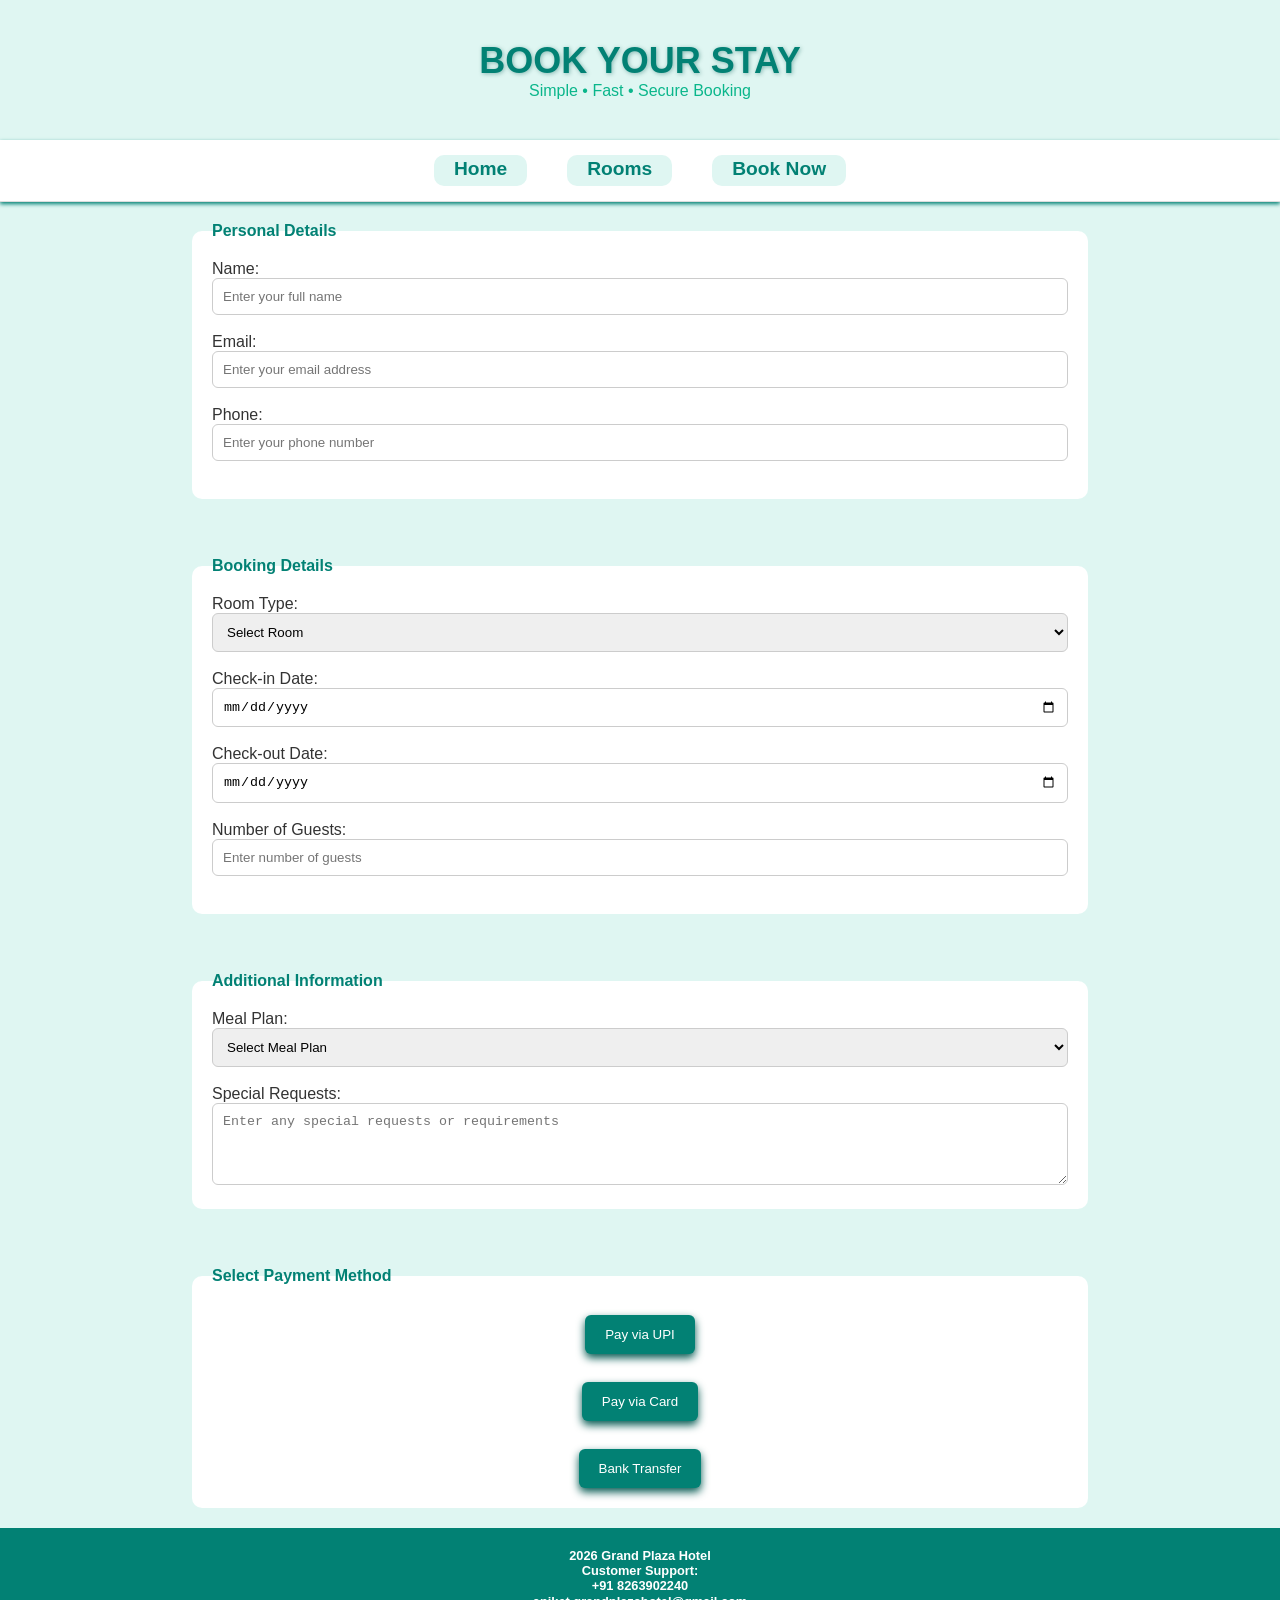
==== BookNow.html @ 39febfa0 "Copied All Files From Mode 2" ====
<!DOCTYPE html>
<html>
<head>
    <meta charset="UTF-8">
    <meta name="viewport" content="width=device-width, initial-scale=1.0">
    <title>Book Now - Grand Plaza Hotel</title>
    <link rel="stylesheet" href="Mainstyle.css">
</head>
<body bgcolor="#F5F7FA">
    <div align="center">
        <h1><font color="#028174">BOOK YOUR STAY</font></h1>
        <p><font color="#0AB68B">Simple • Fast • Secure Booking</font></p>
    </div>

    <nav class="navbar">
        <a href="index.html">Home</a>
        <a href="rooms.html">Rooms</a>
        <a href="BookNow.html">Book Now</a>
    </nav>

    <form> 
        
        <fieldset>
            <legend><b><font color="#028174">Personal Details</font></b></legend>
            <label>Name: </label><br>
            <input type="text" placeholder="Enter your full name" required><br><br>
            <label>Email: </label><br>
            <input type="email" placeholder="Enter your email address" required><br><br>
            <label>Phone: </label><br>
            <input type="tel" placeholder="Enter your phone number" required><br><br>
        </fieldset>
        <br>
        <fieldset>
            <legend><b><font color="#028174">Booking Details</font></b></legend>
            <label>Room Type: </label><br>
            <select required>
                <option value="">Select Room</option>
                <option>Deluxe - ₹3000 / night</option>
                <option>Executive - ₹5000 / night</option>
                <option>Suite - ₹8000 / night</option>
            </select><br><br>
            <label>Check-in Date: </label><br>
            <input type="date" required><br><br>
            <label>Check-out Date: </label><br>
            <input type="date" required><br><br>
            <label>Number of Guests: </label><br>
            <input type="number" min="1" max="5" placeholder="Enter number of guests" required><br><br>
        </fieldset>
        <br>
        <fieldset>
            <legend><b><font color="#028174">Additional Information</font></b></legend>
            <label>Meal Plan: </label><br>
            <select required>
                <option value="">Select Meal Plan</option>
                <option>Breakfast Only</option>
                <option>Breakfast & Dinner</option>
                <option>Breakfast, Lunch & Dinner</option>
            </select><br><br>
            <label>Special Requests: </label><br>
            <textarea rows="4" cols="30" placeholder="Enter any special requests or requirements" required ></textarea><br>
        </fieldset>
        <br>
        <fieldset>
            <legend><b><font color="#028174">Select Payment Method</font></b></legend>
            <div align="center">
                <button type="submit" formaction="upi.html">Pay via UPI</button><br><br>
                <button type="submit" formaction="card.html">Pay via Card</button><br><br>
                <button type="submit" formaction="netbanking.html">Bank Transfer</button>
            </div>
        </fieldset>
    </form>
    <footer align="center">
        <p>2026 Grand Plaza Hotel</p>
        <p>Customer Support:</p>
        <p>+91 8263902240</p>
        <p>aniket.grandplazahotel@gmail.com</p>
    </footer>

</body>
</html>
---- Mainstyle.css ----
*{
    margin:0;
    padding:0;
    box-sizing: border-box;
}
body{
    font-family:"Segoe UI",sans-serif;
    background:#dff6f2;
    color:#333;
    opacity: 0;
    transform: translateY(8px);
    animation: smoothLoad 0.5s ease forwards;
}
@keyframes smoothLoad {
    to {
        opacity: 1;
        transform: translateY(0);
    }
}
body>div{
    padding:40px 60px;
}
.navbar{
    display:flex;
    justify-content:center;
    gap:40px;
    background:#fff;
    padding:15px;
    border-bottom:1px solid #ddd;
    box-shadow: #028174 0px 2px 4px;
}
.navbar a{
    text-decoration:none;
    color:#028174;
    font-weight:bold;
    font-size: 120%;
    background-color: #dff6f2;
    padding-left: 20px;
    padding-right: 20px;
    padding-top: 3px;
    padding-bottom: 6px;
    border-radius: 10px;
}
hr{
    height: 3px;
    background-color: #028174;
    margin-left: 30px;
    margin-right: 30px;
}
h1{
    font-size:36px;
    text-shadow: #005d5365 1px 1px 4.5px;
}
h2{
    color:#028174;
    margin-bottom:10px;
}
img{
    width:100%;
    height:220px;
    object-fit:cover;
    border-radius:8px;
    box-shadow:0 4px 10px rgba(0,0,0,0.08);
}
.gallery{
    display:grid;
    grid-template-columns:repeat(2,1fr);
    gap:15px;
    max-width:800px;
    margin:auto;
}
.gallery img{
    width:100%;
    aspect-ratio:1/1;
    object-fit:cover;
    border-radius:10px;
    box-shadow:0 4px 10px rgba(0,0,0,0.08);
}
.room-highlight{
    display:grid;
    grid-template-columns:repeat(3,1fr);
    gap:15px;
    max-width:900px;
    margin-bottom: 20px;
}
.room-highlight img{
    width:100%;
    height:200px;
    object-fit:cover;
    border-radius:10px;
    box-shadow:0 4px 10px rgba(0,0,0,0.08);
}
footer{
    background:#028174;
    color: #fff;
    padding:20px;
    text-align:center;
    font-size: 80%;
    line-height: 1.2;
    font-weight: 600;
}
button,input[type="submit"]{
    margin-top: 10px;
    background:#028174;
    color:#fff;
    padding:12px 20px;
    border-radius:6px;
    border:none;
    cursor:pointer;
    box-shadow:0 4px 8px #045951;
}
.facilities{
    display:grid;
    grid-template-columns:repeat(3,1fr);
    gap:25px;
}
.card{
    background:#fff;
    padding:20px;
    border-radius:10px;
    box-shadow:0 4px 10px rgba(0,0,0,0.08);
}
.room-card{
    background:#fff;
    border-radius:12px;
    margin:20px auto;
    padding:20px;
    max-width:900px;
    box-shadow:0 5px 12px rgba(0,0,0,0.1);
}
.room-info{
    margin-top:12px;
    line-height:1.5;
}
.room-info h2{
    margin-bottom:6px;
    font-size: 150%; 
}
.room-info p{
    font-size: 120%; 
    margin:6px 0;
}
.room-info p b{
    font-size: 120%; 
    color:#028174;
}
.room-info ul{
    margin:8px 0;
    padding-left:18px;
    font-size: 120%; 
}
.room-info button{
    font-size: 120%; 
    margin-top:20px;
}
fieldset{
    background:#fff;
    border:none;
    padding:20px;
    border-radius:10px;
    margin-bottom:20px;
    margin:20px auto;
    width: 70%;
}
input,select,textarea{
    width:100%;
    padding:10px;
    border-radius:6px;
    border:1px solid #ccc;
}
.qr-box{
    display:flex;
    justify-content:center;
    margin:20px 0;
}
.qr-box img{
    width:220px;
    height:220px;
    object-fit:contain;
    background:#fff;
    padding:10px;
    border-radius:12px;
    box-shadow:0 4px 10px rgba(0,0,0,0.1);
}
.carousel {
    overflow: hidden;
    width: 100%;
    border-radius: 10px;
}
.slides {
    display: flex;
    width: 300%;
    animation: slide 70s infinite;
}
.slides img {
    width: 400px;
    flex-shrink: 0;
}
@keyframes slide {
    0%   { transform: translateX(0); }
    100% { transform: translateX(-800px); }
    00% { transform: translateX(0px); }
}
button:hover{
    background:#0AB68B;
}
.navbar a:hover{
    color:#0AB68B;
}
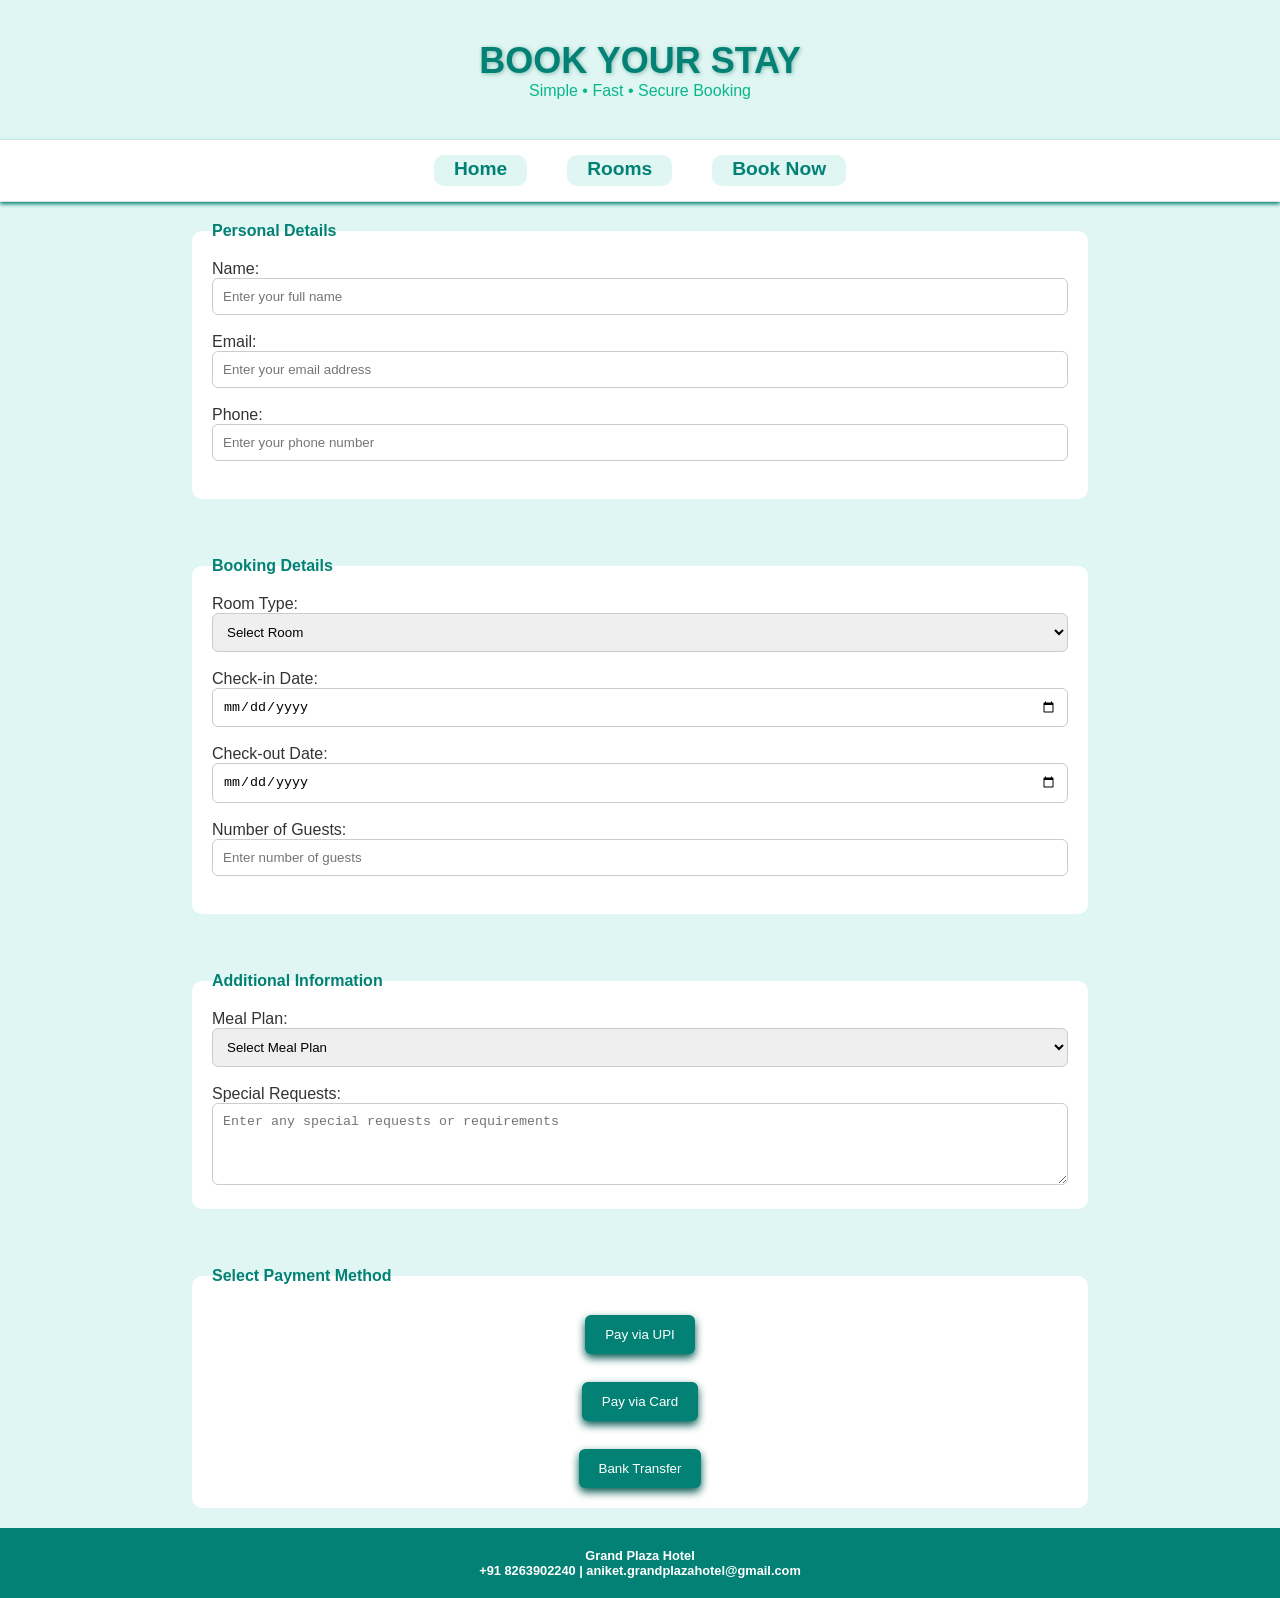
==== commit 21767862: "refactor footer section for improved styling and consistency" ====
--- a/BookNow.html
+++ b/BookNow.html
@@ -69,11 +69,10 @@
             </div>
         </fieldset>
     </form>
-    <footer align="center">
-        <p>2026 Grand Plaza Hotel</p>
-        <p>Customer Support:</p>
-        <p>+91 8263902240</p>
-        <p>aniket.grandplazahotel@gmail.com</p>
+    
+    <footer class="bg-success text-white text-center p-4">
+        <p class="mb-1 fw-bold">Grand Plaza Hotel</p>
+        <p class="mb-0">+91 8263902240 | aniket.grandplazahotel@gmail.com</p>
     </footer>
 
 </body>
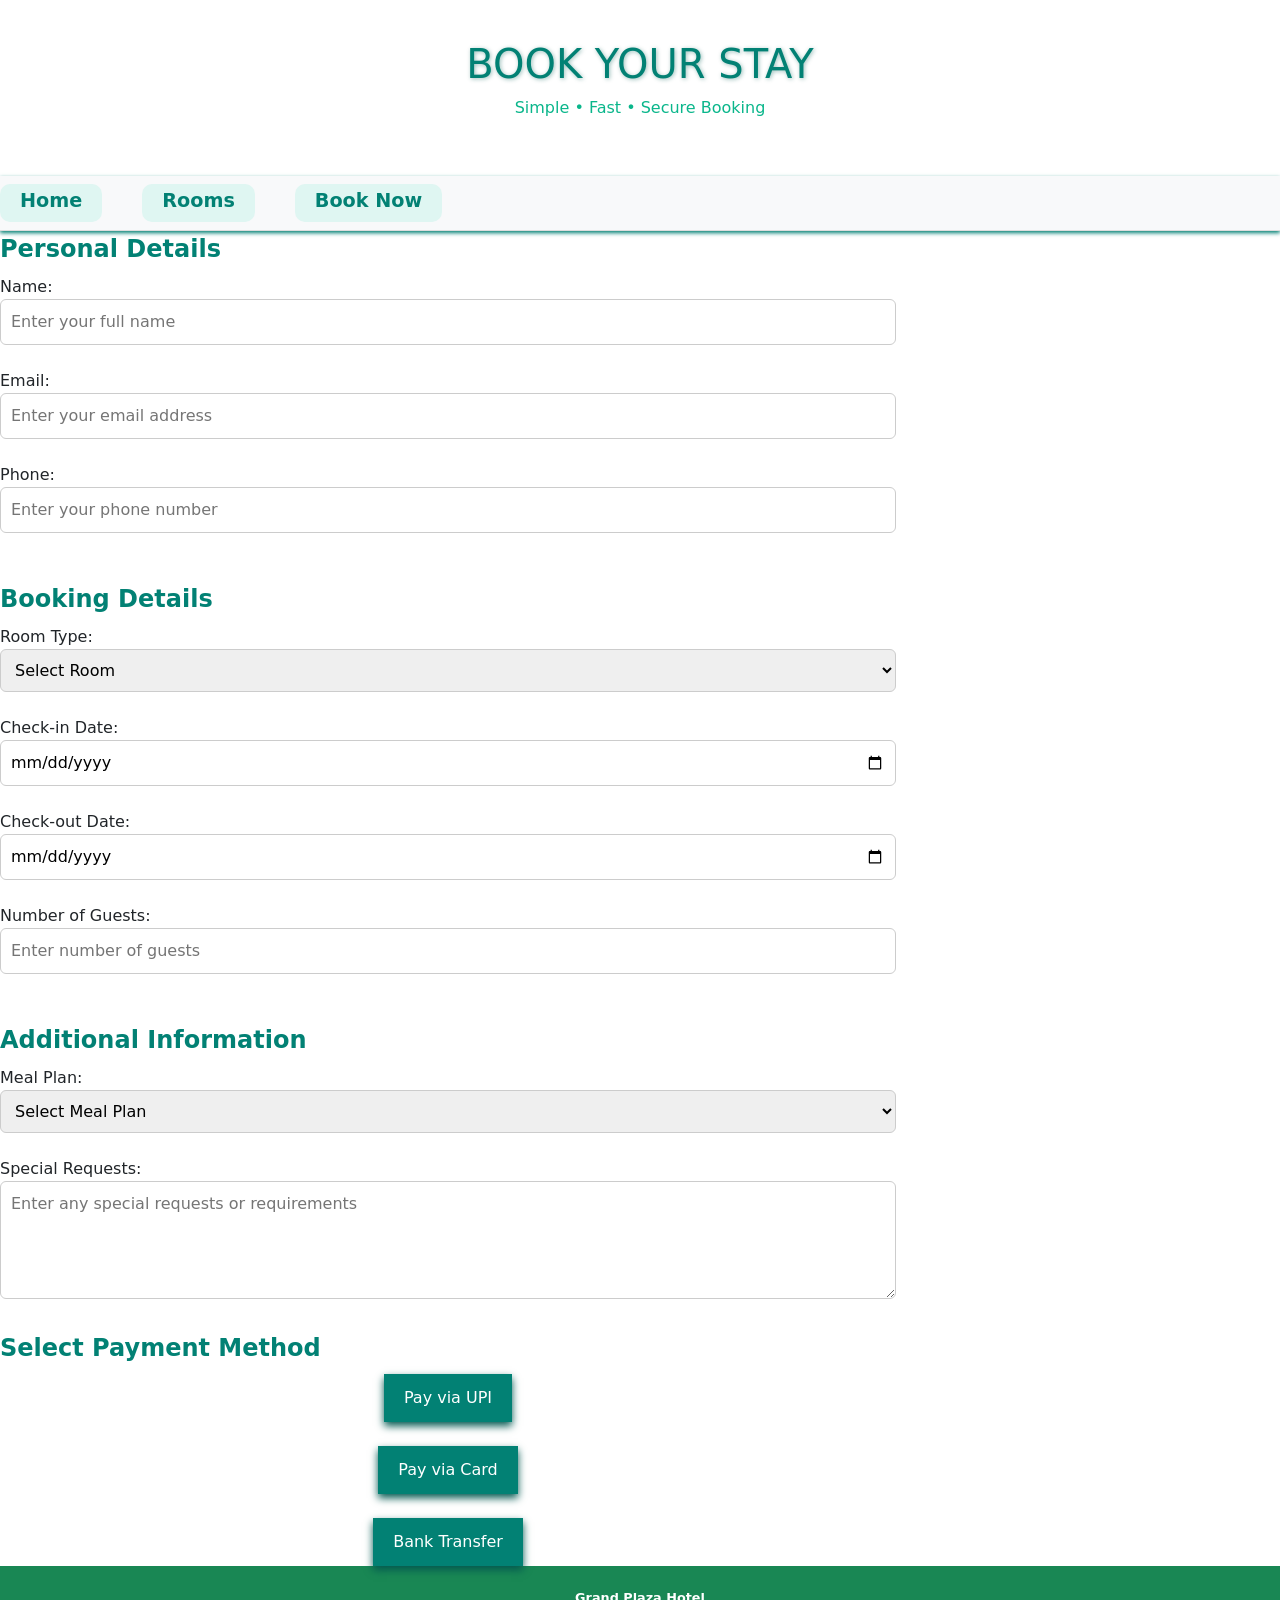
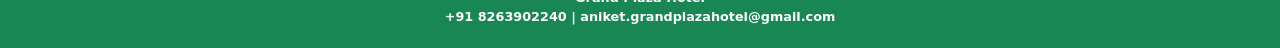
==== commit 1ba24c43: "refactor BookNow page for improved structure and Bootstrap integration Co-authored-by: Copilot <copi" ====
--- a/BookNow.html
+++ b/BookNow.html
@@ -1,18 +1,22 @@
 <!DOCTYPE html>
 <html>
-<head>
-    <meta charset="UTF-8">
-    <meta name="viewport" content="width=device-width, initial-scale=1.0">
-    <title>Book Now - Grand Plaza Hotel</title>
-    <link rel="stylesheet" href="Mainstyle.css">
-</head>
+    <head>
+        <meta charset="UTF-8">
+        <meta name="viewport" content="width=device-width, initial-scale=1.0">
+        <title>Rooms - Grand Plaza Hotel</title>
+        <link rel="stylesheet" href="Mainstyle.css">
+        <link href="https://cdn.jsdelivr.net/npm/bootstrap@5.0.2/dist/css/bootstrap.min.css" rel="stylesheet">
+        <link href="https://cdn.jsdelivr.net/npm/bootstrap-icons@1.11.3/font/bootstrap-icons.css" rel="stylesheet">
+        <script src="https://cdn.jsdelivr.net/npm/@popperjs/core@2.9.2/dist/umd/popper.min.js" integrity="sha384-IQsoLXl5PILFhosVNubq5LC7Qb9DXgDA9i+tQ8Zj3iwWAwPtgFTxbJ8NT4GN1R8p" crossorigin="anonymous"></script>
+        <script src="https://cdn.jsdelivr.net/npm/bootstrap@5.0.2/dist/js/bootstrap.min.js" integrity="sha384-cVKIPhGWiC2Al4u+LWgxfKTRIcfu0JTxR+EQDz/bgldoEyl4H0zUF0QKbrJ0EcQF" crossorigin="anonymous"></script>
+    </head>
 <body bgcolor="#F5F7FA">
     <div align="center">
         <h1><font color="#028174">BOOK YOUR STAY</font></h1>
         <p><font color="#0AB68B">Simple • Fast • Secure Booking</font></p>
     </div>
 
-    <nav class="navbar">
+    <nav class="navbar navbar-expand-lg navbar-light bg-light">
         <a href="index.html">Home</a>
         <a href="rooms.html">Rooms</a>
         <a href="BookNow.html">Book Now</a>
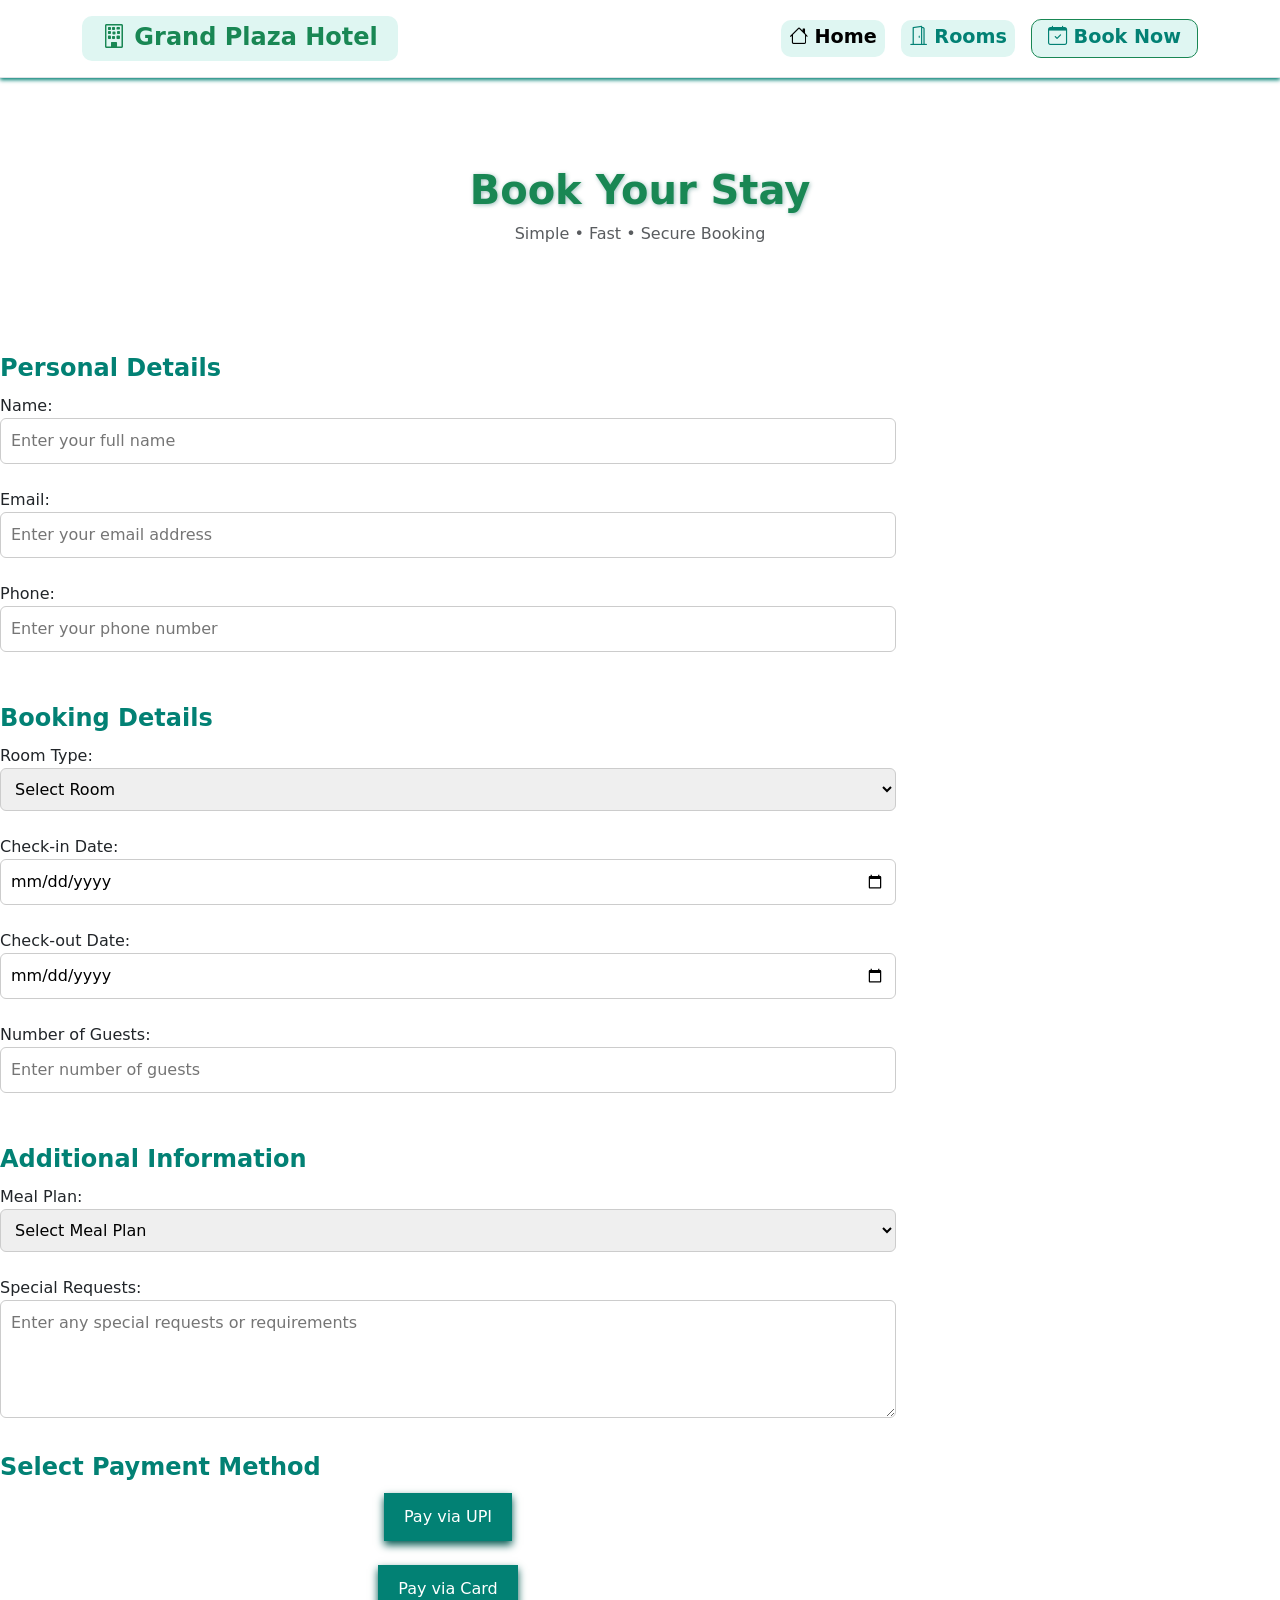
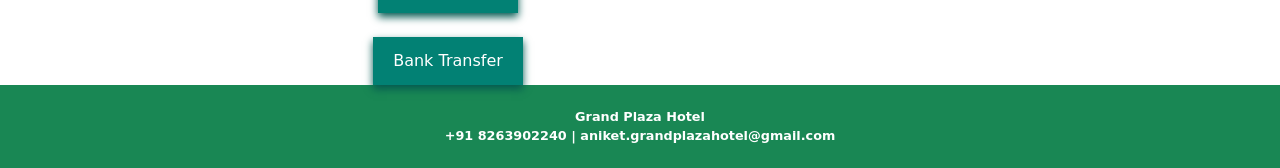
==== commit adbf40ea: "refactor BookNow page for enhanced navigation and improved layout" ====
--- a/BookNow.html
+++ b/BookNow.html
@@ -10,17 +10,43 @@
         <script src="https://cdn.jsdelivr.net/npm/@popperjs/core@2.9.2/dist/umd/popper.min.js" integrity="sha384-IQsoLXl5PILFhosVNubq5LC7Qb9DXgDA9i+tQ8Zj3iwWAwPtgFTxbJ8NT4GN1R8p" crossorigin="anonymous"></script>
         <script src="https://cdn.jsdelivr.net/npm/bootstrap@5.0.2/dist/js/bootstrap.min.js" integrity="sha384-cVKIPhGWiC2Al4u+LWgxfKTRIcfu0JTxR+EQDz/bgldoEyl4H0zUF0QKbrJ0EcQF" crossorigin="anonymous"></script>
     </head>
-<body bgcolor="#F5F7FA">
-    <div align="center">
-        <h1><font color="#028174">BOOK YOUR STAY</font></h1>
-        <p><font color="#0AB68B">Simple • Fast • Secure Booking</font></p>
+
+<body>
+
+    <nav class="navbar navbar-expand-lg navbar-light bg-white border-bottom py-3">
+        <div class="container">
+            <a class="navbar-brand fw-bold text-success fs-4" href="#">
+               <i class="bi bi-building"></i> Grand Plaza Hotel
+            </a>
+            <button class="navbar-toggler" type="button" data-bs-toggle="collapse" data-bs-target="#navMenu">
+                <span class="navbar-toggler-icon"></span>
+            </button>
+            <div class="collapse navbar-collapse" id="navMenu">
+                <ul class="navbar-nav ms-auto align-items-center">
+                    <li class="nav-item me-3">
+                        <a class="nav-link active" href="index.html">
+                           <i class="bi bi-house"></i> Home
+                        </a>
+                    </li>
+                    <li class="nav-item me-3">
+                        <a class="nav-link" href="rooms.html">
+                           <i class="bi bi-door-open"></i> Rooms
+                        </a>
+                    </li>
+                    <li class="nav-item">
+                        <a class="btn btn-success px-3" href="BookNow.html">
+                           <i class="bi bi-calendar-check"></i> Book Now
+                        </a>
+                    </li>
+                </ul>
+            </div>
+        </div>
+    </nav>
+    
+    <div class="container text-center my-5">
+        <h1 class="fw-bold text-success">Book Your Stay</h1>
+        <p class="text-muted">Simple • Fast • Secure Booking</p>
     </div>
-
-    <nav class="navbar navbar-expand-lg navbar-light bg-light">
-        <a href="index.html">Home</a>
-        <a href="rooms.html">Rooms</a>
-        <a href="BookNow.html">Book Now</a>
-    </nav>
 
     <form> 
         
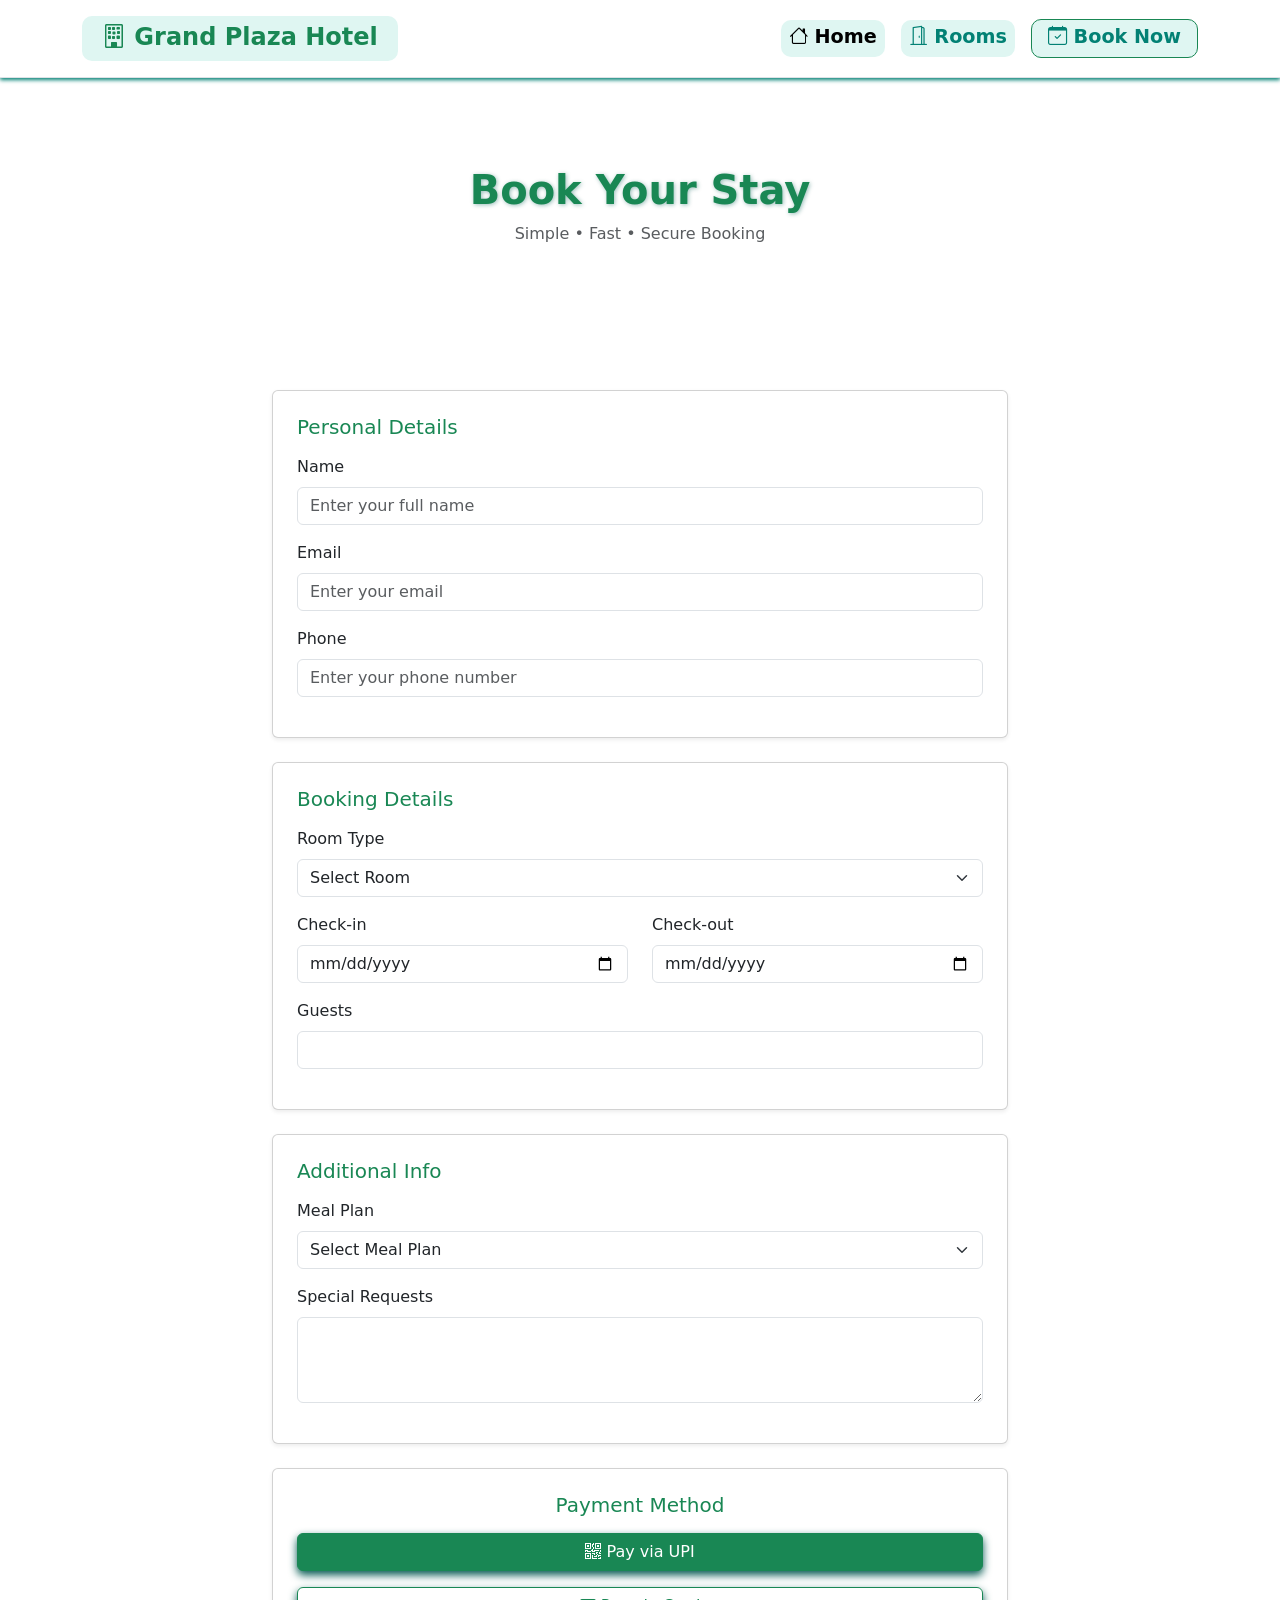
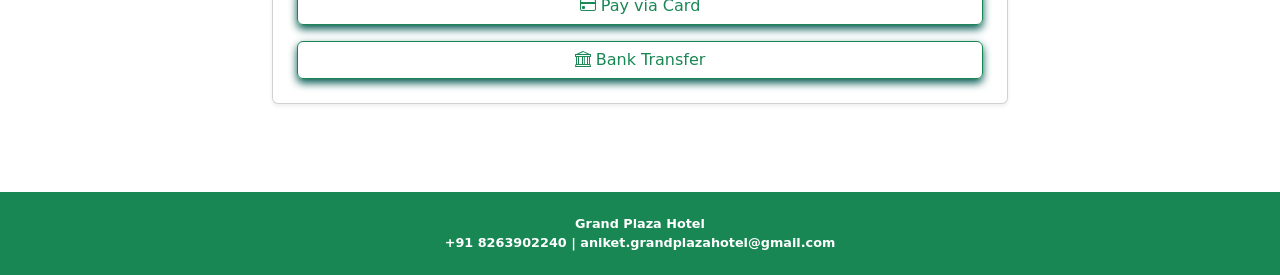
==== commit d27555ad: "refactor BookNow page for improved form layout and Bootstrap styling" ====
--- a/BookNow.html
+++ b/BookNow.html
@@ -48,57 +48,100 @@
         <p class="text-muted">Simple • Fast • Secure Booking</p>
     </div>
 
-    <form> 
-        
-        <fieldset>
-            <legend><b><font color="#028174">Personal Details</font></b></legend>
-            <label>Name: </label><br>
-            <input type="text" placeholder="Enter your full name" required><br><br>
-            <label>Email: </label><br>
-            <input type="email" placeholder="Enter your email address" required><br><br>
-            <label>Phone: </label><br>
-            <input type="tel" placeholder="Enter your phone number" required><br><br>
-        </fieldset>
-        <br>
-        <fieldset>
-            <legend><b><font color="#028174">Booking Details</font></b></legend>
-            <label>Room Type: </label><br>
-            <select required>
-                <option value="">Select Room</option>
-                <option>Deluxe - ₹3000 / night</option>
-                <option>Executive - ₹5000 / night</option>
-                <option>Suite - ₹8000 / night</option>
-            </select><br><br>
-            <label>Check-in Date: </label><br>
-            <input type="date" required><br><br>
-            <label>Check-out Date: </label><br>
-            <input type="date" required><br><br>
-            <label>Number of Guests: </label><br>
-            <input type="number" min="1" max="5" placeholder="Enter number of guests" required><br><br>
-        </fieldset>
-        <br>
-        <fieldset>
-            <legend><b><font color="#028174">Additional Information</font></b></legend>
-            <label>Meal Plan: </label><br>
-            <select required>
-                <option value="">Select Meal Plan</option>
-                <option>Breakfast Only</option>
-                <option>Breakfast & Dinner</option>
-                <option>Breakfast, Lunch & Dinner</option>
-            </select><br><br>
-            <label>Special Requests: </label><br>
-            <textarea rows="4" cols="30" placeholder="Enter any special requests or requirements" required ></textarea><br>
-        </fieldset>
-        <br>
-        <fieldset>
-            <legend><b><font color="#028174">Select Payment Method</font></b></legend>
-            <div align="center">
-                <button type="submit" formaction="upi.html">Pay via UPI</button><br><br>
-                <button type="submit" formaction="card.html">Pay via Card</button><br><br>
-                <button type="submit" formaction="netbanking.html">Bank Transfer</button>
+   <div class="container">
+        <div class="row justify-content-center">
+            <div class="col-md-8">
+                <form>
+                    <div class="card p-4 mb-4 shadow-sm">
+                        <h5 class="text-success mb-3">Personal Details</h5>
+
+                        <div class="mb-3">
+                            <label class="form-label">Name</label>
+                            <input type="text" class="form-control" placeholder="Enter your full name" required>
+                        </div>
+
+                        <div class="mb-3">
+                            <label class="form-label">Email</label>
+                            <input type="email" class="form-control" placeholder="Enter your email" required>
+                        </div>
+
+                        <div class="mb-3">
+                            <label class="form-label">Phone</label>
+                            <input type="tel" class="form-control" placeholder="Enter your phone number" required>
+                        </div>
+                    </div>
+                    <div class="card p-4 mb-4 shadow-sm">
+                        <h5 class="text-success mb-3">Booking Details</h5>
+
+                        <div class="mb-3">
+                            <label class="form-label">Room Type</label>
+                            <select class="form-select" required>
+                                <option value="">Select Room</option>
+                                <option>Deluxe - ₹3000</option>
+                                <option>Executive - ₹5000</option>
+                                <option>Suite - ₹8000</option>
+                            </select>
+                        </div>
+
+                        <div class="row">
+                            <div class="col-md-6 mb-3">
+                                <label class="form-label">Check-in</label>
+                                <input type="date" class="form-control" required>
+                            </div>
+
+                            <div class="col-md-6 mb-3">
+                                <label class="form-label">Check-out</label>
+                                <input type="date" class="form-control" required>
+                            </div>
+                        </div>
+
+                        <div class="mb-3">
+                            <label class="form-label">Guests</label>
+                            <input type="number" class="form-control" min="1" max="5" required>
+                        </div>
+                    </div>
+                    <div class="card p-4 mb-4 shadow-sm">
+                        <h5 class="text-success mb-3">Additional Info</h5>
+
+                        <div class="mb-3">
+                            <label class="form-label">Meal Plan</label>
+                            <select class="form-select" required>
+                                <option value="">Select Meal Plan</option>
+                                <option>Breakfast Only</option>
+                                <option>Breakfast & Dinner</option>
+                                <option>All Meals</option>
+                            </select>
+                        </div>
+
+                        <div class="mb-3">
+                            <label class="form-label">Special Requests</label>
+                            <textarea class="form-control" rows="3" required></textarea>
+                        </div>
+                    </div>
+
+                    <div class="card p-4 mb-5 shadow-sm text-center">
+                        <h5 class="text-success mb-3">Payment Method</h5>
+
+                        <div class="d-grid gap-3">
+
+                            <button class="btn btn-success" formaction="upi.html">
+                                <i class="bi bi-qr-code"></i> Pay via UPI
+                            </button>
+
+                            <button class="btn btn-outline-success" formaction="card.html">
+                                <i class="bi bi-credit-card"></i> Pay via Card
+                            </button>
+
+                            <button class="btn btn-outline-success" formaction="netbanking.html">
+                                <i class="bi bi-bank"></i> Bank Transfer
+                            </button>
+
+                        </div>
+                    </div>
+                </form>
             </div>
-        </fieldset>
-    </form>
+        </div>
+    </div>
     
     <footer class="bg-success text-white text-center p-4">
         <p class="mb-1 fw-bold">Grand Plaza Hotel</p>
